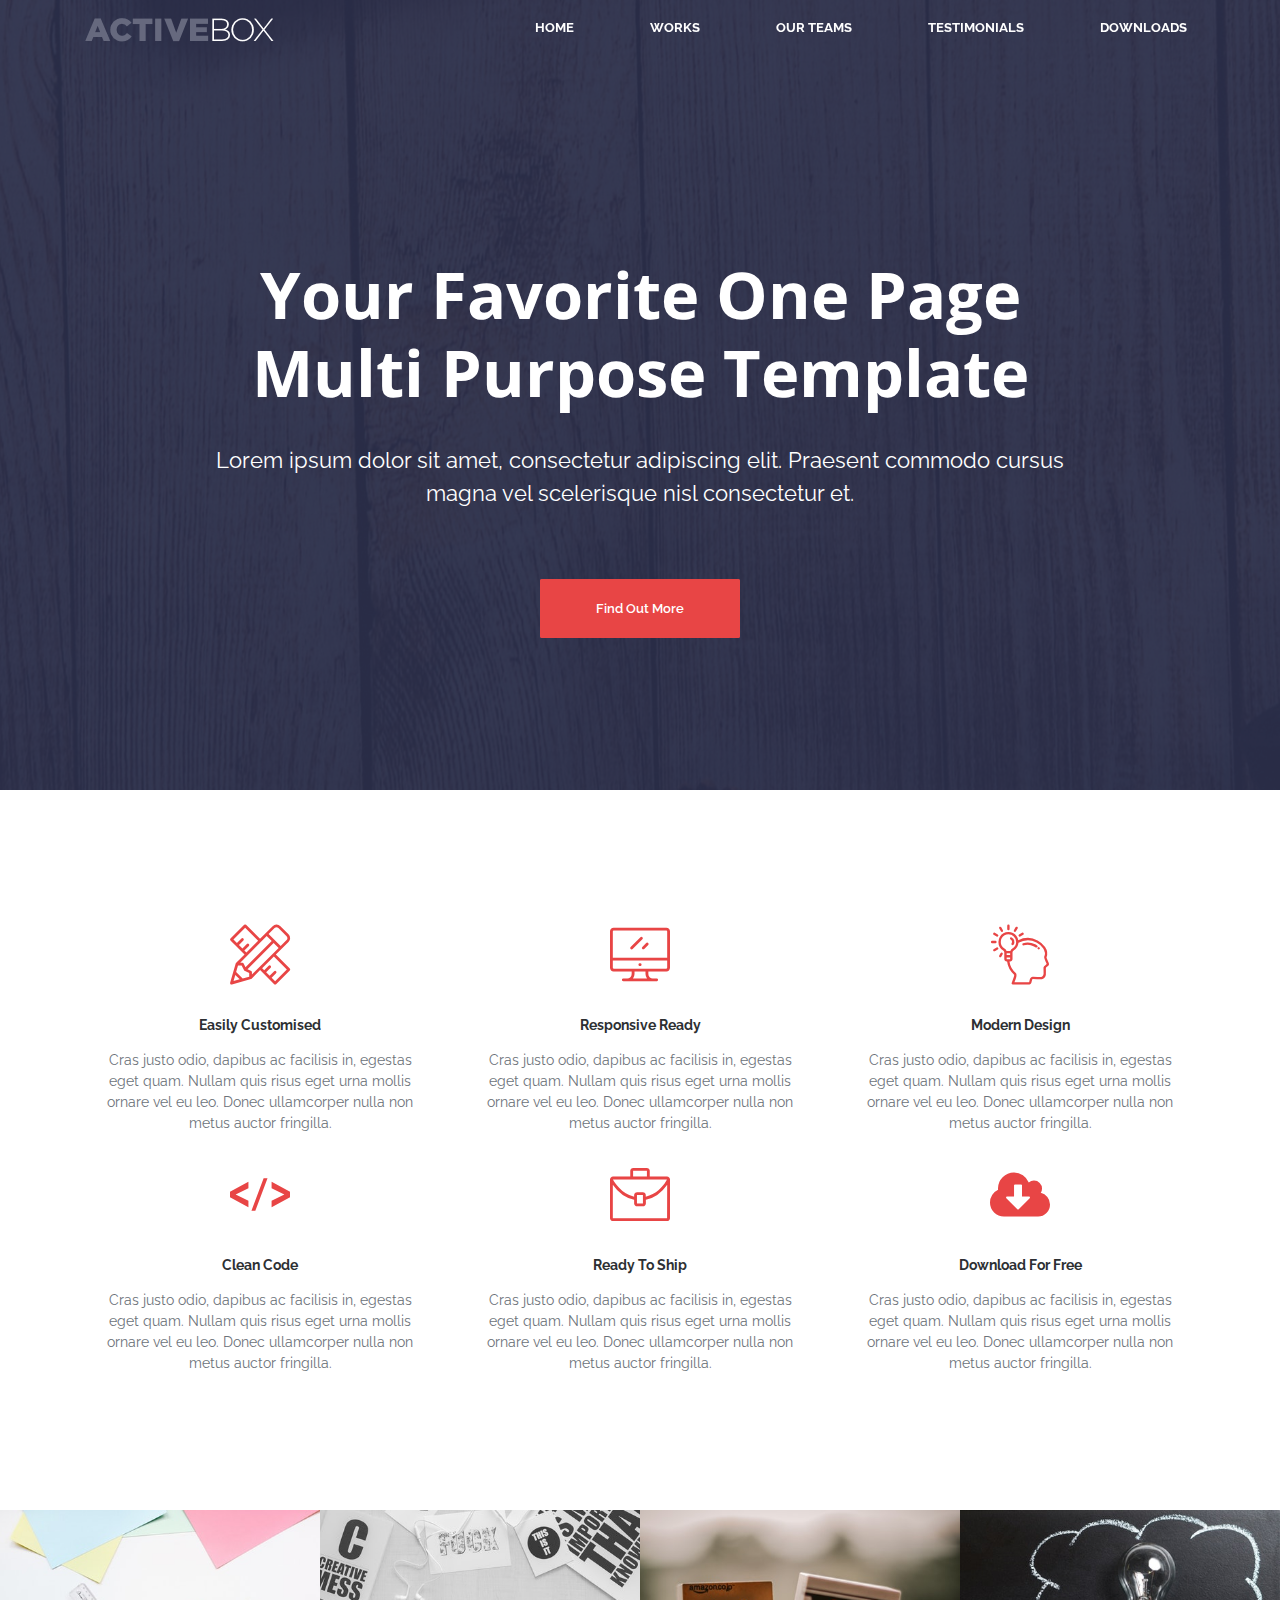
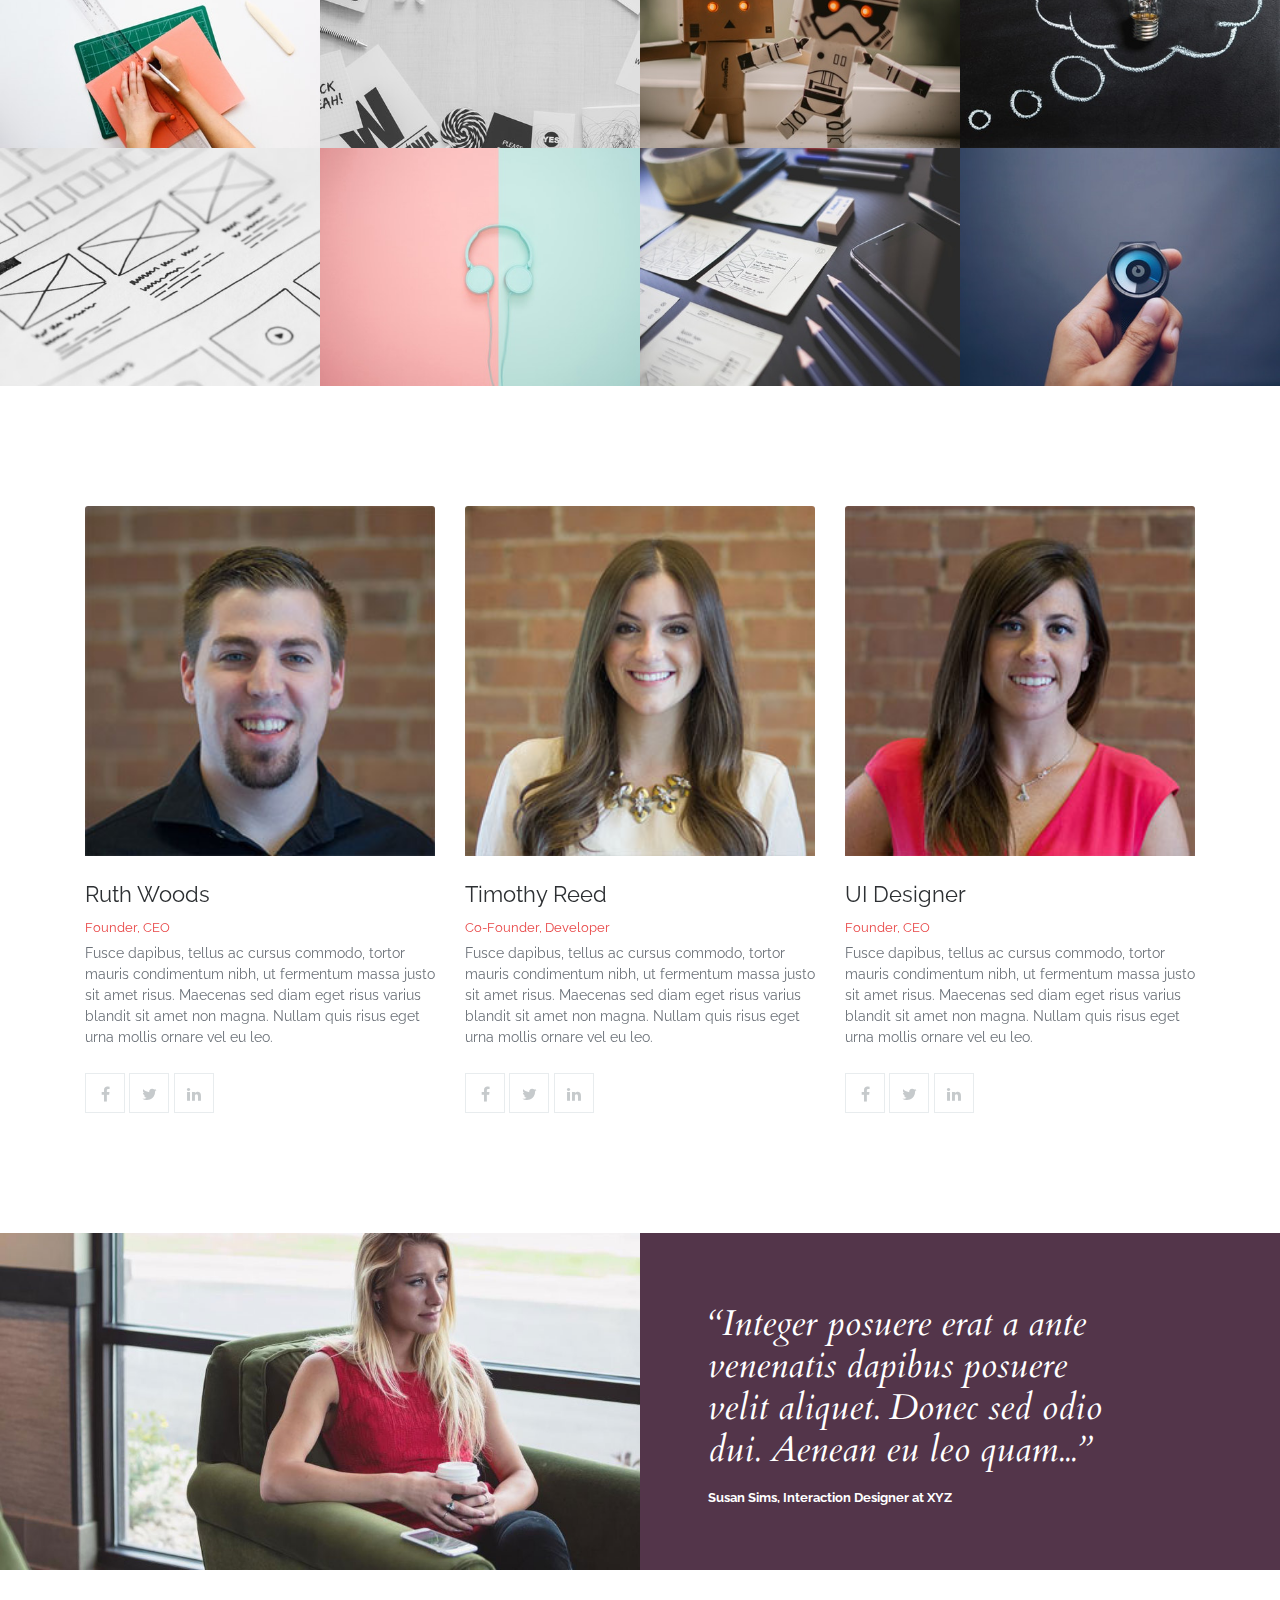
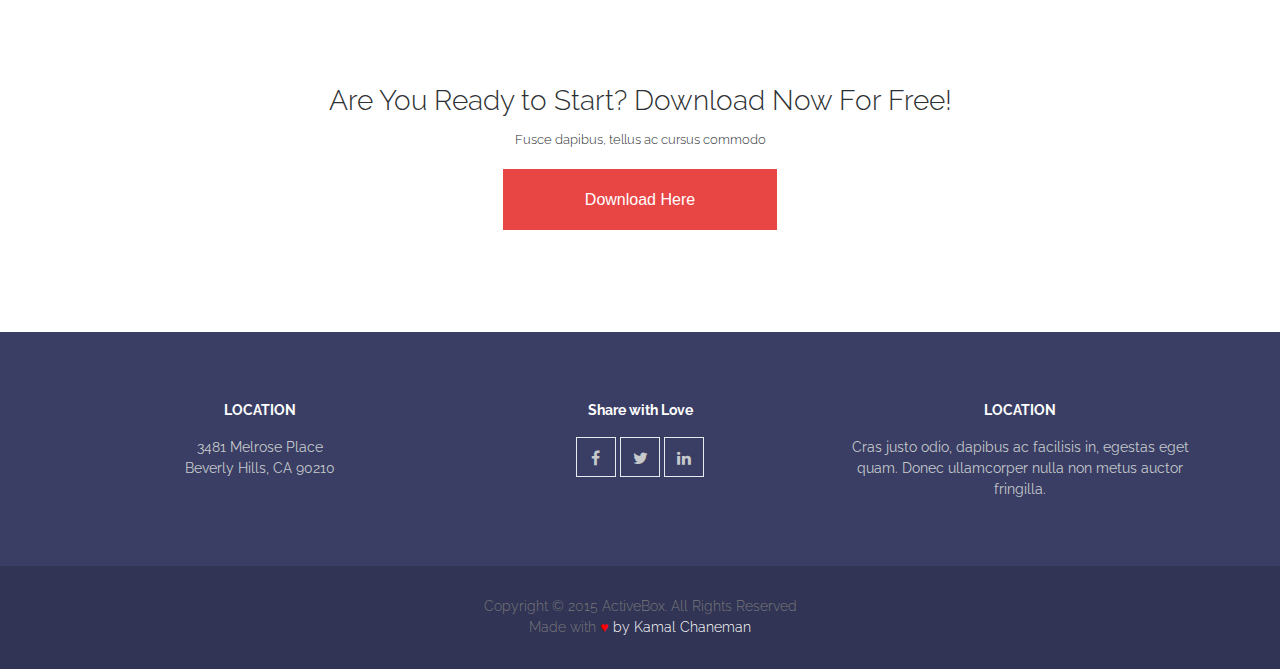
==== index.html @ 5a3b4a47 "Active Box self project" ====
<!DOCTYPE html>
<html lang="en">

<head>
    <meta charset="UTF-8">
    <meta name="viewport" content="width=device-width, initial-scale=1.0">
    <meta http-equiv="X-UA-Compatible" content="ie=edge">
    <title>Document</title>
    <link href="https://fonts.googleapis.com/css?family=Cardo:400,400i,700&display=swap" rel="stylesheet">
    <link
        href="https://fonts.googleapis.com/css?family=Open+Sans:300,300i,400,400i,600,700,800|Raleway:300,300i,400,500,600,700,700i,800,900&display=swap"
        rel="stylesheet">
    <link rel="stylesheet" href="font/flaticon.css">
    <link rel="stylesheet" href="css/font-awesome.min.css">
    <link rel="stylesheet" href="css/slick.css">
    <link rel="stylesheet" href="css/bootstrap.min.css">
    <link rel="stylesheet" href="css/style.css">
    <link rel="stylesheet" href="css/media.css">
</head>

<body>
    <!-- Navigation Part Start -->
    <nav class="navbar navbar-expand-md navbar-light">
        <div class="container">
            <a class="navbar-brand" href="#">
                <img src="images/logo.png" alt="logo">
            </a>
            <button class="navbar-toggler" type="button" data-toggle="collapse" data-target="#navbarSupportedContent"
                aria-controls="navbarSupportedContent" aria-expanded="false" aria-label="Toggle navigation">
                <i class="fa fa-bars" aria-hidden="true"></i>
            </button>

            <div class="collapse navbar-collapse" id="navbarSupportedContent">
                <ul class="navbar-nav ml-auto">
                    <li class="nav-item">
                        <a class="nav-link" href="#">Home <span class="sr-only">(current)</span></a>
                    </li>
                    <li class="nav-item">
                        <a class="nav-link" href="#">Works</a>
                    </li>
                    <li class="nav-item">
                        <a class="nav-link" href="#">Our Teams</a>
                    </li>
                    <li class="nav-item">
                        <a class="nav-link" href="#">Testimonials</a>
                    </li>
                    <li class="nav-item">
                        <a class="nav-link" href="#">Downloads</a>
                    </li>
                </ul>
            </div>
        </div>
    </nav>
    <!-- Navigation Part End -->

    <!-- Banner Part Start -->
    <section id="_banner">
        <div class="container">
            <div class="row">
                <div class="col-lg-10 m-auto">
                    <div class="banner-text text-center">
                        <h1>Your Favorite One Page
                            Multi Purpose Template</h1>
                        <p>Lorem ipsum dolor sit amet, consectetur adipiscing elit. Praesent commodo cursus magna
                            vel scelerisque nisl consectetur et.</p>
                        <a href="#">Find Out More</a>
                    </div>
                </div>
            </div>
        </div>
    </section>
    <!-- Banner Part End -->

    <!-- Service Part Start -->
    <section id="service">
        <div class="container">
            <div class="row">
                <div class="col-lg-4 col-md-6">
                    <div class="service-item text-center">
                        <i class="flaticon-pencil"></i>
                        <h3>Easily Customised</h3>
                        <p>Cras justo odio, dapibus ac facilisis in, egestas eget quam. Nullam quis risus eget urna
                            mollis ornare vel eu leo. Donec ullamcorper nulla non metus auctor fringilla.</p>
                    </div>
                </div>
                <div class="col-lg-4 col-md-6">
                    <div class="service-item text-center">
                        <i class="flaticon-monitor"></i>
                        <h3>Responsive Ready</h3>
                        <p>Cras justo odio, dapibus ac facilisis in, egestas eget quam. Nullam quis risus eget urna
                            mollis ornare vel eu leo. Donec ullamcorper nulla non metus auctor fringilla.</p>
                    </div>
                </div>
                <div class="col-lg-4 col-md-6">
                    <div class="service-item text-center">
                        <i class="flaticon-idea"></i>
                        <h3>Modern Design</h3>
                        <p>Cras justo odio, dapibus ac facilisis in, egestas eget quam. Nullam quis risus eget urna
                            mollis ornare vel eu leo. Donec ullamcorper nulla non metus auctor fringilla.</p>
                    </div>
                </div>
                <div class="col-lg-4 col-md-6">
                    <div class="service-item text-center">
                        <i class="flaticon-html-coding"></i>
                        <h3>Clean Code</h3>
                        <p>Cras justo odio, dapibus ac facilisis in, egestas eget quam. Nullam quis risus eget urna
                            mollis ornare vel eu leo. Donec ullamcorper nulla non metus auctor fringilla.</p>
                    </div>
                </div>
                <div class="col-lg-4 col-md-6">
                    <div class="service-item text-center">
                        <i class="flaticon-case"></i>
                        <h3>Ready to Ship</h3>
                        <p>Cras justo odio, dapibus ac facilisis in, egestas eget quam. Nullam quis risus eget urna
                            mollis ornare vel eu leo. Donec ullamcorper nulla non metus auctor fringilla.</p>
                    </div>
                </div>
                <div class="col-lg-4 col-md-6">
                    <div class="service-item text-center">
                        <i class="flaticon-cloud-storage-download"></i>
                        <h3>Download For Free</h3>
                        <p>Cras justo odio, dapibus ac facilisis in, egestas eget quam. Nullam quis risus eget urna
                            mollis ornare vel eu leo. Donec ullamcorper nulla non metus auctor fringilla.</p>
                    </div>
                </div>
            </div>
        </div>
    </section>
    <!-- Service Part End -->

    <!-- Gallery Part Start -->
    <section>
        <div class="row mx-0">
            <div class="col-lg-3 px-0 col-sm-6 col-md-6">
                <div class="gal-main">
                    <img src="images/gal-01.jpg" alt="gal-01" class="img-fluid w-100">
                    <div class="overlay">
                        <div class="gal-text text-center">
                            <h3>Project Name</h3>
                            <p>User Interface Design</p>
                        </div>
                    </div>
                </div>
            </div>
            <div class="col-lg-3 px-0 col-sm-6 col-md-6">
                <div class="gal-main">
                    <img src="images/gal-02.jpg" alt="gal-02" class="img-fluid w-100">
                    <div class="overlay">
                        <div class="gal-text text-center">
                            <h3>Project Name</h3>
                            <p>User Interface Design</p>
                        </div>
                    </div>
                </div>
            </div>
            <div class="col-lg-3 px-0 col-sm-6 col-md-6">
                <div class="gal-main">
                    <img src="images/gal-03.jpg" alt="gal-03" class="img-fluid w-100">
                    <div class="overlay">
                        <div class="gal-text text-center">
                            <h3>Project Name</h3>
                            <p>User Interface Design</p>
                        </div>
                    </div>
                </div>
            </div>
            <div class="col-lg-3 px-0 col-sm-6 col-md-6">
                <div class="gal-main">
                    <img src="images/gal-04.jpg" alt="gal-04" class="img-fluid w-100">
                    <div class="overlay">
                        <div class="gal-text text-center">
                            <h3>Project Name</h3>
                            <p>User Interface Design</p>
                        </div>
                    </div>
                </div>
            </div>
            <div class="col-lg-3 px-0 col-sm-6 col-md-6">
                <div class="gal-main">
                    <img src="images/gal-05.jpg" alt="gal-05" class="img-fluid w-100">
                    <div class="overlay">
                        <div class="gal-text text-center">
                            <h3>Project Name</h3>
                            <p>User Interface Design</p>
                        </div>
                    </div>
                </div>
            </div>
            <div class="col-lg-3 px-0 col-sm-6 col-md-6">
                <div class="gal-main">
                    <img src="images/gal-06.jpg" alt="gal-06" class="img-fluid w-100">
                    <div class="overlay">
                        <div class="gal-text text-center">
                            <h3>Project Name</h3>
                            <p>User Interface Design</p>
                        </div>
                    </div>
                </div>
            </div>
            <div class="col-lg-3 px-0 col-sm-6 col-md-6">
                <div class="gal-main">
                    <img src="images/gal-07.jpg" alt="gal-07" class="img-fluid w-100">
                    <div class="overlay">
                        <div class="gal-text text-center">
                            <h3>Project Name</h3>
                            <p>User Interface Design</p>
                        </div>
                    </div>
                </div>
            </div>
            <div class="col-lg-3 px-0 col-sm-6 col-md-6">
                <div class="gal-main">
                    <img src="images/gal-08.jpg" alt="gal-08" class="img-fluid w-100">
                    <div class="overlay">
                        <div class="gal-text text-center">
                            <h3>Project Name</h3>
                            <p>User Interface Design</p>
                        </div>
                    </div>
                </div>
            </div>
        </div>
    </section>
    <!-- Gallery Part End -->

    <!-- Team Part Start -->
    <section id="team">
        <div class="container">
            <div class="row team-slider">
                <div class="col-lg-3">
                    <div class="card">
                        <img class="card-img-top" src="images/team-01.jpg" alt="Card image cap">
                        <div class="card-body">
                            <h5 class="card-title">Ruth Woods</h5>
                            <h6>Founder, CEO</h6>
                            <p class="card-text">Fusce dapibus, tellus ac cursus commodo, tortor mauris condimentum
                                nibh, ut fermentum massa justo sit amet risus. Maecenas sed diam eget risus varius
                                blandit sit amet non magna. Nullam quis risus eget urna mollis ornare vel eu leo.</p>
                        </div>
                        <div class="social">
                            <a href="#"><i class="fa fa-facebook" aria-hidden="true"></i></a>
                            <a href="#"><i class="fa fa-twitter" aria-hidden="true"></i></a>
                            <a href="#"><i class="fa fa-linkedin" aria-hidden="true"></i></a>
                        </div>
                    </div>
                </div>
                <div class="col-lg-3">
                    <div class="card">
                        <img class="card-img-top" src="images/team-02.jpg" alt="Card image cap">
                        <div class="card-body">
                            <h5 class="card-title">Timothy Reed</h5>
                            <h6>Co-Founder, Developer</h6>
                            <p class="card-text">Fusce dapibus, tellus ac cursus commodo, tortor mauris condimentum
                                nibh, ut fermentum massa justo sit amet risus. Maecenas sed diam eget risus varius
                                blandit sit amet non magna. Nullam quis risus eget urna mollis ornare vel eu leo.</p>
                        </div>
                        <div class="social">
                            <a href="#"><i class="fa fa-facebook" aria-hidden="true"></i></a>
                            <a href="#"><i class="fa fa-twitter" aria-hidden="true"></i></a>
                            <a href="#"><i class="fa fa-linkedin" aria-hidden="true"></i></a>
                        </div>
                    </div>
                </div>
                <div class="col-lg-3">
                    <div class="card">
                        <img class="card-img-top" src="images/team-03.jpg" alt="Card image cap">
                        <div class="card-body">
                            <h5 class="card-title">UI Designer</h5>
                            <h6>Founder, CEO</h6>
                            <p class="card-text">Fusce dapibus, tellus ac cursus commodo, tortor mauris condimentum
                                nibh, ut fermentum massa justo sit amet risus. Maecenas sed diam eget risus varius
                                blandit sit amet non magna. Nullam quis risus eget urna mollis ornare vel eu leo.</p>
                        </div>
                        <div class="social">
                            <a href="#"><i class="fa fa-facebook" aria-hidden="true"></i></a>
                            <a href="#"><i class="fa fa-twitter" aria-hidden="true"></i></a>
                            <a href="#"><i class="fa fa-linkedin" aria-hidden="true"></i></a>
                        </div>
                    </div>
                </div>
                <div class="col-lg-3">
                    <div class="card">
                        <img class="card-img-top" src="images/team-04.jpg" alt="Card image cap">
                        <div class="card-body">
                            <h5 class="card-title">Beverly Little</h5>
                            <h6>Data Scientist</h6>
                            <p class="card-text">Fusce dapibus, tellus ac cursus commodo, tortor mauris condimentum
                                nibh, ut fermentum massa justo sit amet risus. Maecenas sed diam eget risus varius
                                blandit sit amet non magna. Nullam quis risus eget urna mollis ornare vel eu leo.</p>
                        </div>
                        <div class="social">
                            <a href="#"><i class="fa fa-facebook" aria-hidden="true"></i></a>
                            <a href="#"><i class="fa fa-twitter" aria-hidden="true"></i></a>
                            <a href="#"><i class="fa fa-linkedin" aria-hidden="true"></i></a>
                        </div>
                    </div>
                </div>
                <div class="col-lg-3">
                    <div class="card">
                        <img class="card-img-top" src="images/team-05.jpg" alt="Card image cap">
                        <div class="card-body">
                            <h5 class="card-title">Reed Timothy</h5>
                            <h6>SEO expert</h6>
                            <p class="card-text">Fusce dapibus, tellus ac cursus commodo, tortor mauris condimentum
                                nibh, ut fermentum massa justo sit amet risus. Maecenas sed diam eget risus varius
                                blandit sit amet non magna. Nullam quis risus eget urna mollis ornare vel eu leo.</p>
                        </div>
                        <div class="social">
                            <a href="#"><i class="fa fa-facebook" aria-hidden="true"></i></a>
                            <a href="#"><i class="fa fa-twitter" aria-hidden="true"></i></a>
                            <a href="#"><i class="fa fa-linkedin" aria-hidden="true"></i></a>
                        </div>
                    </div>
                </div>
            </div>
        </div>
    </section>
    <!-- Team Part End -->

    <!-- Testimonials Part Start -->
    <section id="testimonial">
        <div class="row mx-0">
            <div class="col-lg-6 px-0">
                <img src="images/testimonial-img.jpg" alt="testimonial-img" class="img-fluid w-100">
            </div>
            <div class="col-lg-6">
                <div class="row">
                    <div class="col-lg-8 offset-lg-1">
                        <div class="testimonial-text">
                            <p>“Integer posuere erat a ante venenatis dapibus posuere velit aliquet. Donec sed odio dui.
                                Aenean eu leo quam...”</p>
                            <h6>Susan Sims, Interaction Designer at XYZ</h6>
                        </div>
                    </div>
                </div>
            </div>
        </div>
    </section>
    <!-- Testimonials Part End -->

    <!-- Download Part Start -->
    <section id="download">
        <div class="container">
            <div class="row">
                <div class="col-lg-10 m-auto text-center">
                    <div class="download-text">
                        <h4>Are You Ready to Start? Download Now For Free!</h4>
                        <h6>Fusce dapibus, tellus ac cursus commodo</h6>
                        <a href="#">Download Here</a>
                    </div>
                </div>
            </div>
        </div>
    </section>
    <!-- Download Part End -->

    <!-- Address Part Start -->
    <section id="address">
        <div class="container">
            <div class="row">
                <div class="col-lg-4 text-center">
                    <div class="addr-heading">
                        <h6>LOCATION</h6>
                        <address class="adrs">
                            3481 Melrose Place<br>
                            Beverly Hills, CA 90210
                        </address>
                    </div>
                </div>
                <div class="col-lg-4 text-center">
                    <div class="addr-heading">
                        <h6>Share with Love</h6>
                        <div class="social">
                            <a href="#"><i class="fa fa-facebook" aria-hidden="true"></i></a>
                            <a href="#"><i class="fa fa-twitter" aria-hidden="true"></i></a>
                            <a href="#"><i class="fa fa-linkedin" aria-hidden="true"></i></a>
                        </div>
                    </div>
                </div>
                <div class="col-lg-4 text-center">
                    <div class="addr-heading">
                        <h6>LOCATION</h6>
                        <p class="adrs">Cras justo odio, dapibus ac facilisis in, egestas eget quam. Donec ullamcorper
                            nulla non metus auctor fringilla.</p>
                    </div>
                </div>
            </div>
        </div>
    </section>
    <!-- Address Part End -->

    <!-- Footer Part Start -->
    <section id="footer">
        <div class="container">
            <div class="row">
                <div class="col-lg-10 m-auto text-center">
                    <div class="footer-text">
                        <p>Copyright © 2015 ActiveBox. All Rights Reserved<br>
                            Made with <span class="heart">&hearts;</span> <span class="author">by Kamal Chaneman</span>
                        </p>
                    </div>
                </div>
            </div>
        </div>
    </section>
    <!-- Footer Part End -->

    <script src="js/jquery-1.12.4.min.js"></script>
    <script src="js/bootstrap.min.js"></script>
    <script src="js/slick.min.js"></script>
    <script src="js/custom.js"></script>
</body>

</html>
---- font/flaticon.css ----
/*
  	Flaticon icon font: Flaticon
  	Creation date: 18/12/2019 17:42
  	*/

@font-face {
  font-family: "Flaticon";
  src: url("./Flaticon.eot");
  src: url("./Flaticon.eot?#iefix") format("embedded-opentype"),
       url("./Flaticon.woff2") format("woff2"),
       url("./Flaticon.woff") format("woff"),
       url("./Flaticon.ttf") format("truetype"),
       url("./Flaticon.svg#Flaticon") format("svg");
  font-weight: normal;
  font-style: normal;
}

@media screen and (-webkit-min-device-pixel-ratio:0) {
  @font-face {
    font-family: "Flaticon";
    src: url("./Flaticon.svg#Flaticon") format("svg");
  }
}

[class^="flaticon-"]:before, [class*=" flaticon-"]:before,
[class^="flaticon-"]:after, [class*=" flaticon-"]:after {   
  font-family: Flaticon;
font-style: normal;
}

.flaticon-html-coding:before { content: "\f100"; }
.flaticon-idea:before { content: "\f101"; }
.flaticon-pencil:before { content: "\f102"; }
.flaticon-case:before { content: "\f103"; }
.flaticon-monitor:before { content: "\f104"; }
.flaticon-cloud-storage-download:before { content: "\f105"; }
---- css/style.css ----
* {
    margin: 0;
    padding: 0;
    outline: 0;
}

a {
    text-decoration: none;
}

a:hover {
    text-decoration: none;
}

ul,
ol {
    list-style-type: none;
}

img {
    vertical-align: middle;
}

/* ================= NAvigation Part css ===================== */


.navbar {
    position: fixed;
    width: 100%;
    z-index: 9999;
}

.navbar-light .navbar-nav .nav-link {
    font-family: 'Raleway', sans-serif;
    font-size: 13px;
    font-weight: 700;
    text-transform: uppercase;
    color: #ffffff;
    transition: all linear 0.3s;
    position: relative;
}

.navbar-light .navbar-nav .nav-link::after {
    position: absolute;
    content: '';
    bottom: 0;
    left: 0;
    width: 0;
    height: 2px;
    background: #e84545;
    transition: all linear 0.3s;
}

.navbar-light .navbar-nav .nav-link:hover::after {
    width: 100%;
}

.navbar-light .navbar-nav .nav-link:hover {
    color: #e84545;
}

.navbar-expand-lg .navbar-nav .nav-link {
    padding-right: 0;
    padding-left: 0;
}

.navbar-light .navbar-nav .nav-item {
    padding-left: 60px;
}

/* =============== Banner Part css ==================== */

#_banner {
    background: url(../images/banner.jpg);
    background-size: cover;
    background-position: center;
    background-repeat: no-repeat;
    padding-top: 255px;
    padding-bottom: 170px;
    position: relative;
}

#_banner::after {
    position: absolute;
    content: '';
    top: 0;
    left: 0;
    width: 100%;
    height: 100%;
    background: rgb(43, 46, 74, 0.92);
}

.banner-text {
    position: relative;
    z-index: 99;
}

.banner-text h1 {
    font-family: 'Open Sans', sans-serif;
    font-size: 65px;
    font-weight: 700;
    color: #ffffff;
    padding-bottom: 25px;
}

.banner-text p {
    font-family: 'Raleway', sans-serif;
    font-size: 22px;
    font-weight: 400;
    line-height: 33px;
    color: #ffffff;
    padding-bottom: 70px;
}

.banner-text a {
    font-family: 'Raleway', sans-serif;
    font-size: 13px;
    font-weight: 600;
    color: #ffffff;
    padding: 20px 54px;
    border: 2px solid #e84545;
    border-radius: 2px;
    background: #e84545;

}

/* ================== Service Part css ====================== */

#service {
    padding-top: 120px;
    padding-bottom: 120px;
}

.service-item i {
    font-size: 60px;
    color: #e84545;
}

.service-item h3 {
    font-family: 'Raleway', sans-serif;
    font-size: 14px;
    font-weight: 700;
    text-transform: capitalize;
    color: #2d3033;
    padding-top: 15px;
}

.service-item p {
    font-family: 'Raleway', sans-serif;
    font-size: 14px;
    line-height: 21px;
    font-weight: 400;
    color: #6c7279;
    padding: 0 12px;
    padding-top: 8px;
}

/* =================== gallery Part css ===================== */

.gal-main {
    position: relative;
}

.overlay {
    position: absolute;
    top: 0;
    left: 0;
    width: 100%;
    height: 100%;
    background: rgb(212, 64, 64, 0.8);
    opacity: 0;
    transition: all linear 0.3s;
    cursor: pointer;
}

.overlay:hover {
    opacity: 1;
}

.gal-text {
    position: relative;
    top: 50%;
    transform: translateY(-50%);
}

.gal-text h3 {
    font-family: 'Raleway', sans-serif;
    font-size: 14px;
    font-weight: 700;
    color: #ffffff;
}

.gal-text p {
    font-family: 'Raleway', sans-serif;
    font-size: 14px;
    font-weight: 400;
    color: #ffffff;
}

/* ===================== Team Part css ========================= */

#team {
    margin: 120px 0;
}

.card-body {
    padding: 0;
}

.card {
    border: none;
}

.card-title {
    font-family: 'Raleway', sans-serif;
    font-size: 22px;
    font-weight: 400;
    color: #2d3033;
    padding-top: 25px;
}

.card-body h6 {
    font-family: 'Raleway', sans-serif;
    font-size: 13px;
    font-weight: 400;
    color: #e84545;
}

.card-text {
    font-family: 'Raleway', sans-serif;
    font-size: 14px;
    font-weight: 400;
    line-height: 21px;
    color: #6c7279;
    padding-bottom: 25px;
}

.social i {
    width: 40px;
    height: 40px;
    line-height: 40px;
    text-align: center;
    border: 1px solid #e8ecee;
    color: #c6cacc;
    transition: all linear 0.3s;
}

.social i:hover {
    color: #ffffff;
    background: #6c7279;
}

/* ================ Testimonial Part css ===================== */

#testimonial {
    background: #53354a;
}

.testimonial-text p {
    font-family: 'Cardo', serif;
    font-size: 36px;
    font-style: italic;
    line-height: 42px;
    color: #ffffff;
    padding-top: 70px;
}

.testimonial-text h6 {
    font-family: 'Raleway', sans-serif;
    font-size: 13px;
    line-height: 21px;
    font-weight: 700;
    color: #ffffff;
}

/* ================= Download Part css ======================== */

#download {
    padding: 120px;
}

.download-text h4 {
    font-family: 'Raleway', sans-serif;
    font-size: 28px;
    line-height: 21px;
    font-weight: 300;
    color: #2d3033;
    padding-bottom: 10px;
}

.download-text h6 {
    font-family: 'Raleway', sans-serif;
    font-size: 13px;
    line-height: 21px;
    font-weight: 300;
    color: #2d3033;
    padding-bottom: 30px;
}

.download-text a {
    padding: 20px 80px;
    border: 2px solid #e84545;
    background: #e84545;
    color: #ffffff;
}

/* ================== Address Part css ============= */

#address {
    background: #3a3e64;
    padding-top: 70px;
    padding-bottom: 50px;
}

.addr-heading h6 {
    
    font-family: 'Raleway', sans-serif;
    font-size: 14px;
    color: #ffffff;
    font-weight: 700;
    padding-bottom: 10px;
}

.adrs{
    font-family: 'Raleway', sans-serif;
    font-size: 14px;
    font-weight: 400;
    font-weight: 23px;
    color: #c6cacc;
}

/* ================== Footer Part css ======================== */

#footer{
    background: #313454;
}

.footer-text{
    padding-top: 30px;
    font-family: 'Raleway', sans-serif;
    font-size: 14px;
    font-weight: 300;
    font-weight: 23px;
    color: #77787b;
    padding-bottom: 15px;
}

.heart{
    color: red;
}

.author{
    color: #ffffff;
}
---- css/media.css ----
@media (max-width: 575.98px) {
    .navbar-light .navbar-toggler {
        border-color: transparent;
    }

    .navbar-collapse {
        background: #e84545;
        text-align: center;
    }

    .navbar-light .navbar-nav .nav-link {
        font-size: 9px;
    }

    .navbar-toggler i {
        color: #ffffff;
        font-size: 24px;
    }

    #_banner {
        padding-top: 100px;
        padding-bottom: 80px;
    }

    .banner-text h1 {
        font-size: 17px;
        padding-bottom: 10px;
    }

    .banner-text p {
        font-size: 11px;
        line-height: 18px;
        padding-bottom: 30px;
    }

    #service {
        padding-top: 50px;
        padding-bottom: 120px;
    }
}


@media (max-width: 767.98px) {
    .navbar-light .navbar-toggler {
        border-color: transparent;
    }

    .navbar-collapse {
        background: #e84545;
        text-align: center;
    }

    .navbar-light .navbar-nav .nav-link {
        font-size: 9px;
    }

    .navbar-toggler i {
        color: #ffffff;
        font-size: 24px;
    }

    #_banner {
        padding-top: 100px;
        padding-bottom: 80px;
    }

    .banner-text h1 {
        font-size: 17px;
        padding-bottom: 10px;
    }

    .banner-text p {
        font-size: 11px;
        line-height: 18px;
        padding-bottom: 30px;
    }

    #service {
        padding-top: 50px;
        padding-bottom: 120px;
    }
}


@media (max-width: 991.98px) {
    .navbar-light .navbar-nav .nav-item {
        padding-left: 5px;
    }

    #_banner {
        padding-top: 100px;
        padding-bottom: 100px;
    }

    .banner-text h1 {
        font-size: 37px;
    }

    #service {
        padding-top: 100px;
        padding-bottom: 120px;
    }
}
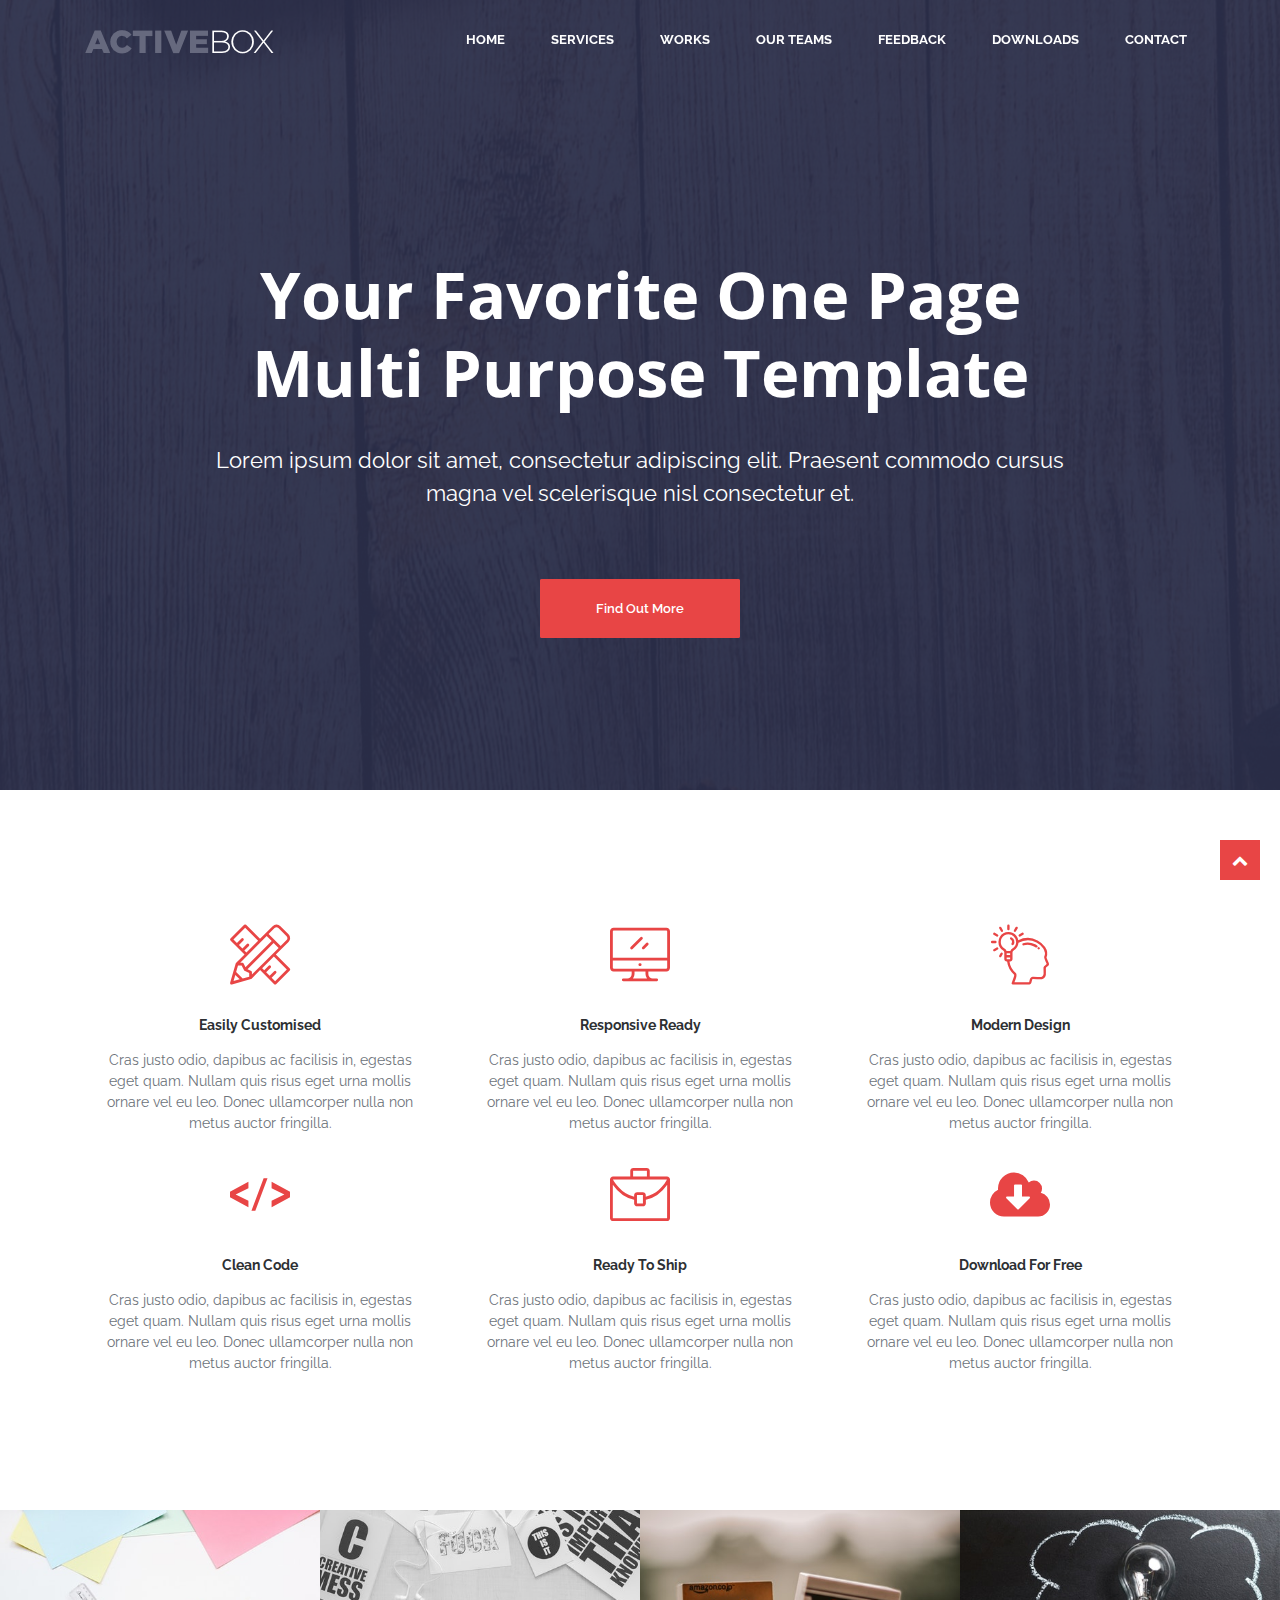
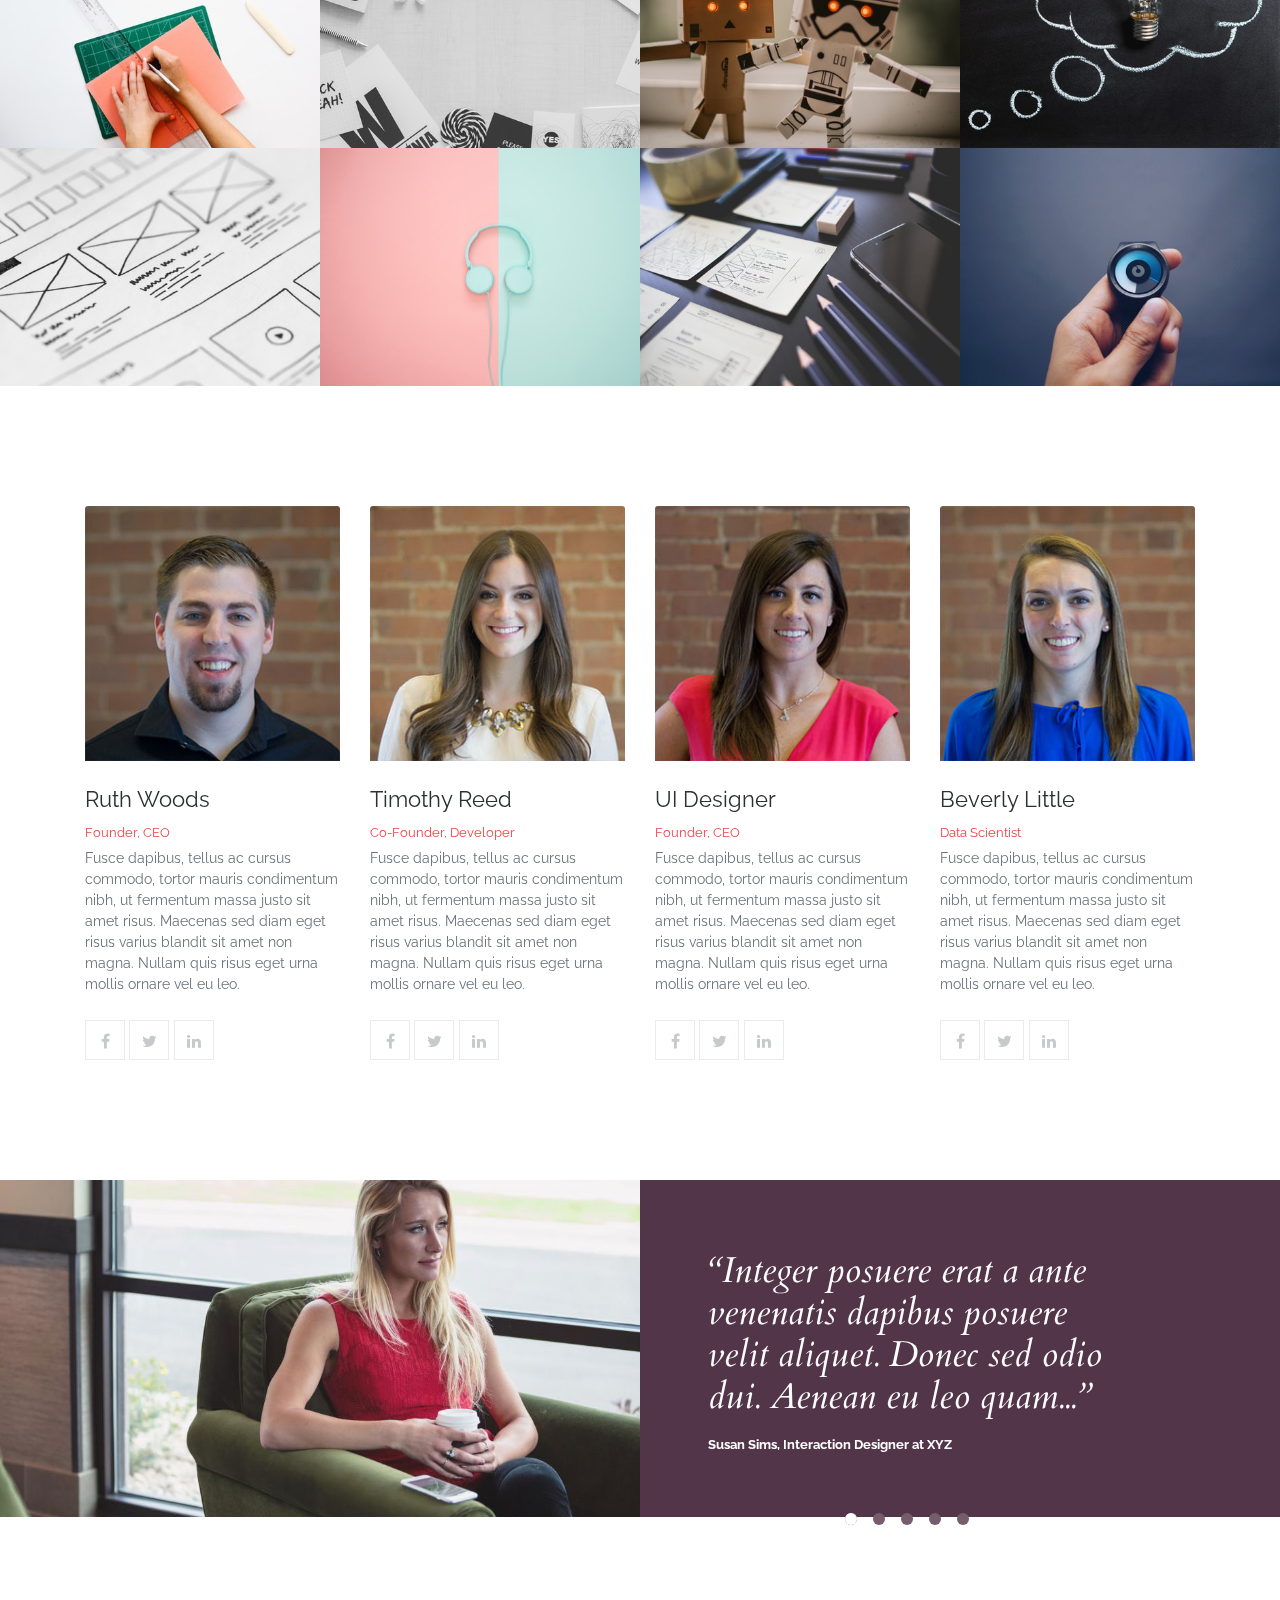
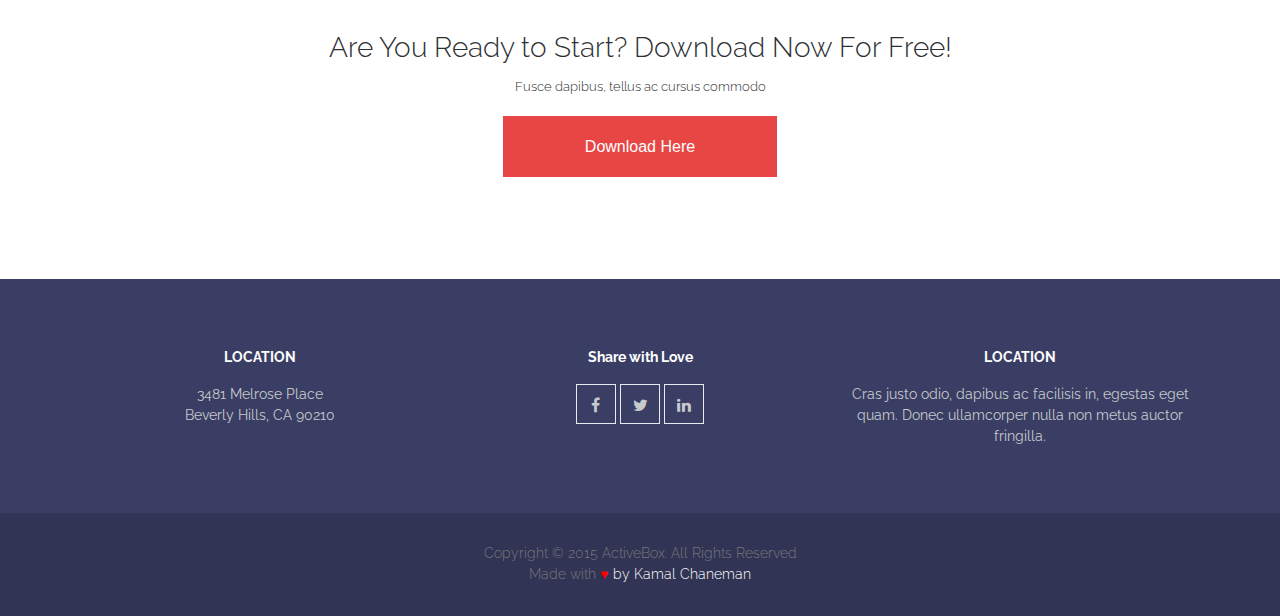
==== commit 87b4903e: "responsive upto Team part, adding nagigation menus, adding back to top scroll" ====
--- a/index.html
+++ b/index.html
@@ -36,16 +36,22 @@
                         <a class="nav-link" href="#">Home <span class="sr-only">(current)</span></a>
                     </li>
                     <li class="nav-item">
+                        <a class="nav-link" href="#">Services</a>
+                    </li>
+                    <li class="nav-item">
                         <a class="nav-link" href="#">Works</a>
                     </li>
                     <li class="nav-item">
                         <a class="nav-link" href="#">Our Teams</a>
                     </li>
                     <li class="nav-item">
-                        <a class="nav-link" href="#">Testimonials</a>
+                        <a class="nav-link" href="#">Feedback</a>
                     </li>
                     <li class="nav-item">
                         <a class="nav-link" href="#">Downloads</a>
+                    </li>
+                    <li class="nav-item">
+                        <a class="nav-link" href="#">Contact</a>
                     </li>
                 </ul>
             </div>
@@ -326,10 +332,37 @@
             <div class="col-lg-6">
                 <div class="row">
                     <div class="col-lg-8 offset-lg-1">
-                        <div class="testimonial-text">
-                            <p>“Integer posuere erat a ante venenatis dapibus posuere velit aliquet. Donec sed odio dui.
-                                Aenean eu leo quam...”</p>
-                            <h6>Susan Sims, Interaction Designer at XYZ</h6>
+                        <div class="testimonial-slider">
+                            <div class="testimonial-text">
+                                <p>“Integer posuere erat a ante venenatis dapibus posuere velit aliquet. Donec sed odio
+                                    dui.
+                                    Aenean eu leo quam...”</p>
+                                <h6>Susan Sims, Interaction Designer at XYZ</h6>
+                            </div>
+                            <div class="testimonial-text">
+                                <p>“Integer posuere erat a ante venenatis dapibus posuere velit aliquet. Donec sed odio
+                                    dui.
+                                    Aenean eu leo quam...”</p>
+                                <h6>Susan Sims, Interaction Designer at XYZ</h6>
+                            </div>
+                            <div class="testimonial-text">
+                                <p>“Integer posuere erat a ante venenatis dapibus posuere velit aliquet. Donec sed odio
+                                    dui.
+                                    Aenean eu leo quam...”</p>
+                                <h6>Susan Sims, Interaction Designer at XYZ</h6>
+                            </div>
+                            <div class="testimonial-text">
+                                <p>“Integer posuere erat a ante venenatis dapibus posuere velit aliquet. Donec sed odio
+                                    dui.
+                                    Aenean eu leo quam...”</p>
+                                <h6>Susan Sims, Interaction Designer at XYZ</h6>
+                            </div>
+                            <div class="testimonial-text">
+                                <p>“Integer posuere erat a ante venenatis dapibus posuere velit aliquet. Donec sed odio
+                                    dui.
+                                    Aenean eu leo quam...”</p>
+                                <h6>Susan Sims, Interaction Designer at XYZ</h6>
+                            </div>
                         </div>
                     </div>
                 </div>
@@ -405,6 +438,12 @@
     </section>
     <!-- Footer Part End -->
 
+    <!-- Back To Top -->
+    <a href="#" class="back_to_top">
+        <i class="fa fa-chevron-up"></i>
+    </a>
+    <!-- Back To Top -->
+
     <script src="js/jquery-1.12.4.min.js"></script>
     <script src="js/bootstrap.min.js"></script>
     <script src="js/slick.min.js"></script>
--- a/css/style.css
+++ b/css/style.css
@@ -21,10 +21,26 @@
     vertical-align: middle;
 }
 
+.back_to_top i {
+    width: 40px;
+    height: 40px;
+    background: #e84545;
+    color: #fff;
+    text-align: center;
+    line-height: 40px;
+}
+.back_to_top {
+    position: fixed;
+    right: 20px;
+    bottom: 20px;
+    /* display: none; */
+}
+
 /* ================= NAvigation Part css ===================== */
 
 
 .navbar {
+    padding-top: 20px;
     position: fixed;
     width: 100%;
     z-index: 9999;
@@ -65,7 +81,7 @@
 }
 
 .navbar-light .navbar-nav .nav-item {
-    padding-left: 60px;
+    padding-left: 30px;
 }
 
 /* =============== Banner Part css ==================== */
@@ -273,6 +289,36 @@
     color: #ffffff;
 }
 
+
+.slick-dots {
+    position: absolute;
+    left: 50%;
+    bottom: -90px;
+    transform: translateX(-50%);
+}
+.slick-dots li {
+    width: 12px;
+    height: 12px;
+    background: #755d6e;
+    border-radius: 50%;
+    display: inline-block;
+    margin: 0 8px;
+}
+.slick-dots li button{
+    width: 12px;
+    height: 12px;
+    background: #fff;
+    border-radius: 50%;
+    color: transparent;
+    border: 0;
+    opacity: 0;
+}
+
+.testimonial-slider li.slick-active button {
+    opacity: 1;
+}
+
+
 /* ================= Download Part css ======================== */
 
 #download {
